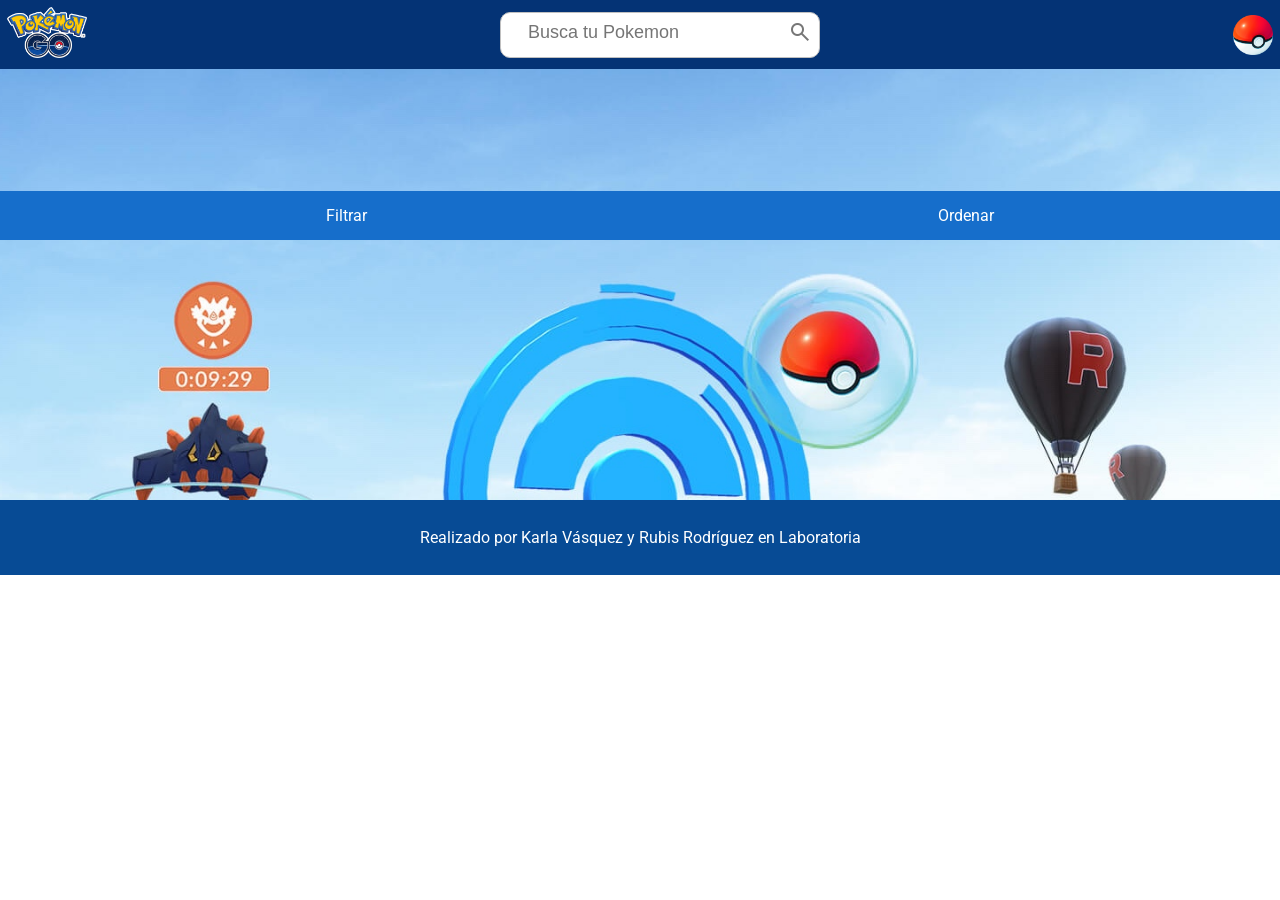
==== src/index.html @ a788d67d "Merge pull request #12 from karlavasquez8/feature/Fitrado funcion de porcentaje" ====
<!DOCTYPE html>
<html>
  <head>
    <meta charset="utf-8">
    <title>Pokemon Go</title>
    <link rel="preconnect" href="https://fonts.googleapis.com">
    <link rel="preconnect" href="https://fonts.gstatic.com" crossorigin>
    <link href="https://fonts.googleapis.com/css2?family=Roboto:wght@500&display=swap" rel="stylesheet">
    <link rel="stylesheet" href="https://fonts.googleapis.com/css2?family=Material+Symbols+Outlined:opsz,wght,FILL,GRAD@48,400,0,0" />
    <link rel="stylesheet" href="style.css" />
  </head>

  <body>
    <header>
      <div class="page-header ">
        <div class="flex-mid">
          <img class="btn-logo" src="./img/logoPokemon.png" alt="Logo Pokemon">
        </div>
        <div class=" flex-mid flex search">
          <input type="text" placeholder="Busca tu Pokemon">
          <div class="btn-search">
            <span class="material-symbols-outlined icon">search</span>
          </div>
        </div>
        <div class="flex-mid page-header--item-pokebola">
          <img class="btn-pokebola " src="./img/pokebola.png" alt="Pokebola">  
        </div>
      </div>
    </header>
    <main>

      <div class="wallpaper" >  
       <div class="button-fil-sort">
         <div class="menu-contenedor">
          <nav>
            <ul class="menu-horizontal">
              <li>
               <a  class= "btn-filter" href="#">Filtrar</a>
              </li>
              <li>
                <a  href="#">Ordenar</a>
                <ul class="menu-vertical">
                  <li><a class="btn-sort-asc" href="#">De la a la z</a></li>
                  <li><a class= "btn-sort-desc" href="#">De la z a la a</a></li>
                </ul>
              </li>
            </ul>
          </nav>
          </div>
          <div>
          </div>
        </div>
        <div>
          <span class="message"></span>
          <div class="container-pokemon"></div>
        </div> 

      </div>
    </main>
    <footer class="writer">
      Realizado por Karla Vásquez y Rubis Rodríguez en Laboratoria
    </footer>

    <section class="filter-sheet">
      <div class="filter-modal">
        <div class="modal">
          <div class="title-modal">
            <span class="material-symbols-outlined icon-filter">filter_alt</span>
            <span> FILTROS</span>
          </div>
          <div id="filter-pokemons">
            <span class="subtitle-modal">TIPO</span>
              <div class="scroll type"></div>
            <span class="subtitle-modal">RESISTENCIA</span>
              <div class="scroll resistant"></div>
            <span class="subtitle-modal ">DEBILIDAD</span>
              <div class="scroll weaknesses"></div>
          </div>
          <button type="button" class="btn-close-filter">Cerrar</button>
        </div>


      </div>

    </section>

    <script src="main.js" type="module"></script>
  </body>
</html>
---- src/style.css ----
header{
    background-color: #043375;
    position: fixed;
    width: 100%;
}

body{
    margin:0;
    font-family: 'Roboto', sans-serif;
    font-size: 16px;
    color: #FFFFFF;
}

.flex{
    display: flex;
}

 .flex-mind{
     flex: 1;
}

/* estilos de encabezado*/
.page-header{
    display: flex;
    align-items: center;
    justify-content: space-between;
}

.page-header--item-pokebola{
   display: flex;
   align-items: center;
   justify-content: end;
}

.btn-logo{
   width: 80px;
   padding:7px ;
   cursor: pointer;
}

.btn-pokebola{
   width: 40px;
   padding: 7px;
}

.search{
   background: #FFFFFF;
   border: 1px solid silver;
   border-radius: 10px;
   padding: 7px;
   height: 30px;
}

.btn-search{
   text-align: center;
   color: rgb(119, 119, 119);
}

.search input{
   width: 240px;
   height: 25px;
   padding: 0 20px;
   font-size: 18px;
   color:black;
   outline: none;
   border: 0;
}

/* estilos al fondo de la galeria */
.wallpaper{
   background-image: url("./img/fondo-pantalla.jpeg");
   background-attachment: fixed;
   background-repeat: no-repeat;
   background-size: cover;
   background-position: center;
   display: flex;
   justify-content: center;
   flex-direction: column;
   min-height: 500px;
   width: 100%;
}

/* estilos de los botones de filtrar, ordenar y estadistica */
.button-fil-sort{
    margin-top: 70px;
}
.menu-horizontal{
    list-style: none;
    display: flex;
    justify-content: space-around;
    background-color: #166ECB;
    margin: 0;
}

.menu-horizontal li a{
    display: block;
    padding: 15px 20px;
    color: #FFFFFF;
    text-decoration: none;
}

.menu-horizontal li:hover{
    background:#1059AB;
}

.menu-vertical{
    position: absolute;
    display: none;
    list-style: none;
    width: 200px;
    background-color:#166ECB;
    padding: 0;
}

.menu-vertical li {
    display: flex;
    align-content: center;
    justify-content: center;
    padding: 10px;
    color: #FFFFFF;
}

.menu-horizontal li:hover .menu-vertical{
    display: block;
}

.menu-vertical li:hover{
    background-color: #043375;
}

.menu-vertical li a{
    display: block;
    color: #FFFFFF;
    padding: 15px 15px 15px 20px;
}
/* estilos al contenedor de tarjetas */
.container-pokemon{
    max-width: 850px;
    display: flex;
    gap: 20px 50px;
    flex-wrap: wrap;
    justify-content: center;
    padding: 70px;
    margin: auto;
}
/* estilos de las tarjetas de pokemones*/
.info-card-pokemon{
    font-size: 12px;
    cursor: pointer;
    max-width: 170px;
    width: 100%;
    transition: transform 300ms ease-in-out;
}

.info-card-pokemon:hover{
    transform: scale(1.3);
}

.img-pokemon{
    background:#FFDA4E;
    display: flex;
    align-content: center;
    justify-content: center;
}

.pokemon{
    max-width: 120px;
    height: 120px;
}

.data-pokemon{
    background:#05387E;
    padding: 7px;
    display: flex;
    align-items: center;
    flex-direction: column;
}

/* estilos al footer */
.writer{
    color:#FFFFFF;
    text-align: center;
    padding: 28px 0px;
    background-color: #074b95;
}
/* estilos del modal de filtrado */
.filter-sheet{
    width: 100%;
    height: 100%;
    position: fixed;
    top: 69px;
    display:none;
}

.filter-modal {
    background-color: #1059AB;
    color: #FFFFFF;
    display:flex;
    align-content: center;
    justify-content: center;
    height: 100%;
    max-width: 300px;;
}

.show-filter{
    display: block;
}

.modal{
    width: 150px;
    font-size: 16px;
    display: flex;
    flex-direction: column;
    gap: 7px;
}

.scroll{
    cursor: pointer;
    display: flex;
    flex-direction: column;
    align-items: flex-start;
    overflow-y: scroll;
    height:100px;
    height: 100px;
    margin-top: 10px;
}

.filter-option{
    color: #FFFFFF;
    background-color: #1059AB;
    border: none;
    height: auto;
    cursor: pointer;
}

.btn-close-filter{
    color: #4d4d4d;
    background-color:#FFDA4E;
    cursor: pointer;
    border-radius:5px;
    border:0px;
    margin-top: 20px;
    margin-bottom:20px;
    padding: 7px;
    width: 100px;
    transition:background-color .10s ease-in-out
}

.btn-close-filter:hover{
    background-color: #b90000;
    color:#FFFFFF;
}

.icon-filter{
    display: flex;
}
/* estilos del modal de filtrado */
.message{
    display: none;
    align-content: center;
    justify-content: center;
    margin-top: 30px;
}
.show-message{
    display: flex;
}
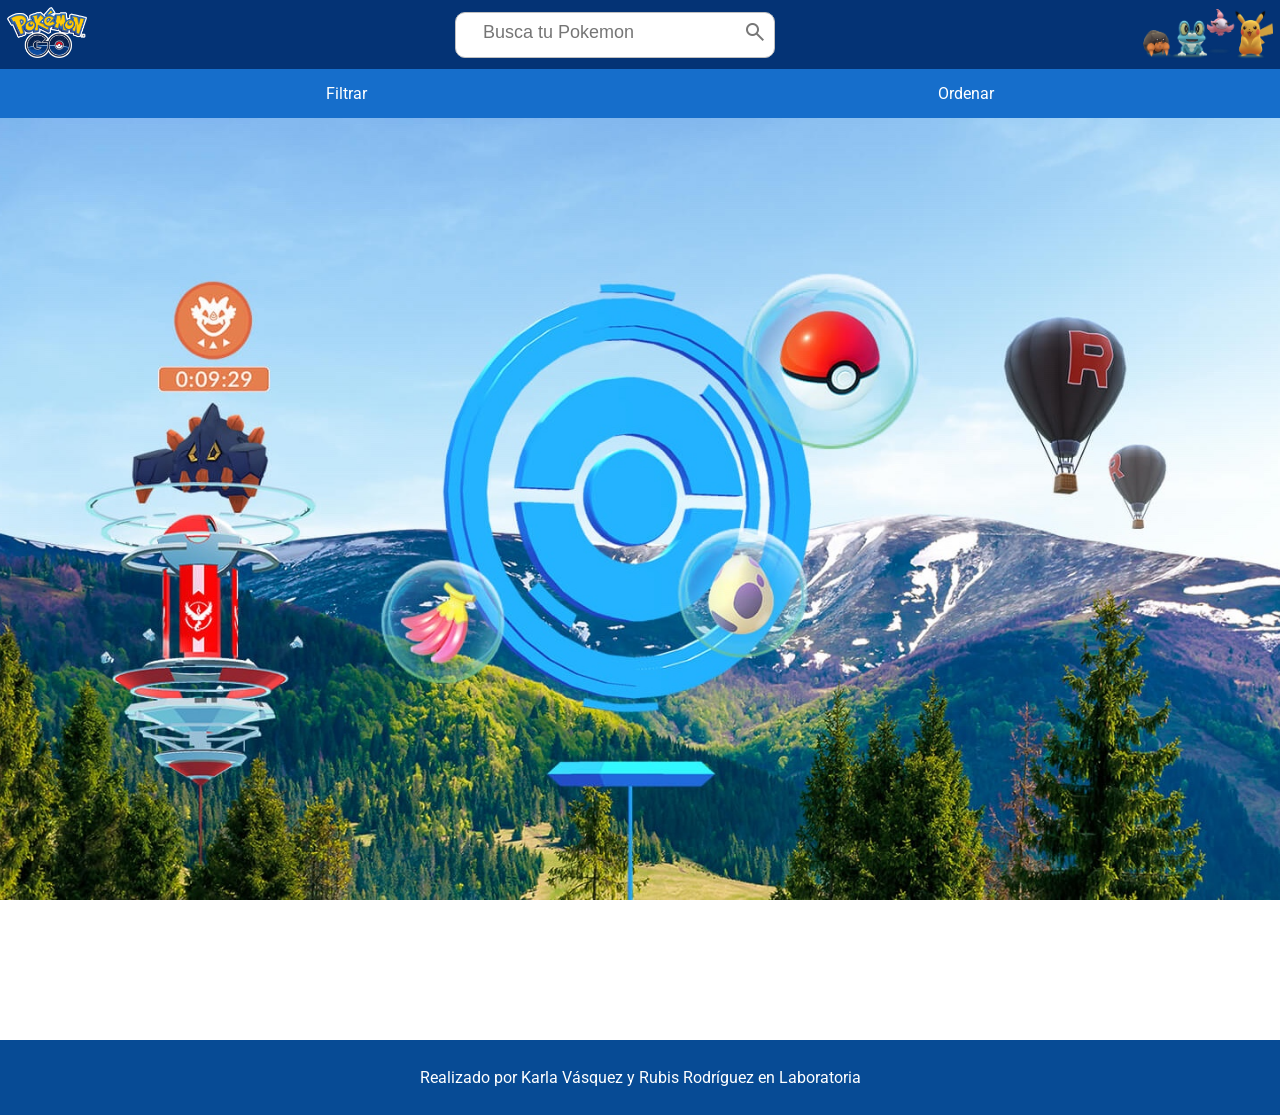
==== commit bd8a6db9: "feat:agregue imagen al mensaje de error en busqueda" ====
--- a/src/index.html
+++ b/src/index.html
@@ -10,44 +10,42 @@
     <link rel="stylesheet" href="style.css" />
   </head>
 
-  <body>
+  <body class="font-color">
     <header>
       <div class="page-header ">
         <div class="flex-mid">
           <img class="btn-logo" src="./img/logoPokemon.png" alt="Logo Pokemon">
         </div>
-        <div class=" flex-mid flex search">
-          <input type="text" placeholder="Busca tu Pokemon">
-          <div class="btn-search">
+        <div class="flex-mid flex search" >
+          <input type="text" placeholder="Busca tu Pokemon" id="btn-search">
+          <div class="btn-search" >
             <span class="material-symbols-outlined icon">search</span>
           </div>
         </div>
-        <div class="flex-mid page-header--item-pokebola">
-          <img class="btn-pokebola " src="./img/pokebola.png" alt="Pokebola">  
+        <div class="flex-mid page-header--item-pikachu">
+          <img class="pikachu-friends" src="./img/pikachu-amigos.png" alt="Pikachu y Amigos">  
         </div>
       </div>
     </header>
     <main>
 
-      <div class="wallpaper" >  
+      <div class="wallpaper " >  
        <div class="button-fil-sort">
          <div class="menu-contenedor">
           <nav>
             <ul class="menu-horizontal">
               <li>
-               <a  class= "btn-filter" href="#">Filtrar</a>
+               <a  class= "btn-filter font-color" href="#">Filtrar</a>
               </li>
               <li>
-                <a  href="#">Ordenar</a>
-                <ul class="menu-vertical">
-                  <li><a class="btn-sort-asc" href="#">De la a la z</a></li>
-                  <li><a class= "btn-sort-desc" href="#">De la z a la a</a></li>
+                <a  class="font-color" href="#">Ordenar</a>
+                <ul class="menu-vertical some-style">
+                  <li><a class="btn-sort-asc font-color" href="#">De la A-Z</a></li>
+                  <li><a class= "btn-sort-desc font-color" href="#">De la Z-A</a></li>
                 </ul>
               </li>
             </ul>
           </nav>
-          </div>
-          <div>
           </div>
         </div>
         <div>
@@ -62,7 +60,7 @@
     </footer>
 
     <section class="filter-sheet">
-      <div class="filter-modal">
+      <div class="filter-modal same-style">
         <div class="modal">
           <div class="title-modal">
             <span class="material-symbols-outlined icon-filter">filter_alt</span>
--- a/src/style.css
+++ b/src/style.css
@@ -8,7 +8,6 @@
     margin:0;
     font-family: 'Roboto', sans-serif;
     font-size: 16px;
-    color: #FFFFFF;
 }
 
 .flex{
@@ -18,6 +17,14 @@
  .flex-mind{
      flex: 1;
 }
+.same-style{
+    display: flex;
+    align-content: center;
+    justify-content: center;
+}
+.font-color{
+    color: #FFFFFF;
+}
 
 /* estilos de encabezado*/
 .page-header{
@@ -26,7 +33,7 @@
     justify-content: space-between;
 }
 
-.page-header--item-pokebola{
+.page-header--item-pikachu{
    display: flex;
    align-items: center;
    justify-content: end;
@@ -38,8 +45,8 @@
    cursor: pointer;
 }
 
-.btn-pokebola{
-   width: 40px;
+.pikachu-friends{
+   width: 130px;
    padding: 7px;
 }
 
@@ -82,7 +89,7 @@
 
 /* estilos de los botones de filtrar, ordenar y estadistica */
 .button-fil-sort{
-    margin-top: 70px;
+    margin-top: 69px;
 }
 .menu-horizontal{
     list-style: none;
@@ -95,7 +102,6 @@
 .menu-horizontal li a{
     display: block;
     padding: 15px 20px;
-    color: #FFFFFF;
     text-decoration: none;
 }
 
@@ -113,11 +119,7 @@
 }
 
 .menu-vertical li {
-    display: flex;
-    align-content: center;
-    justify-content: center;
     padding: 10px;
-    color: #FFFFFF;
 }
 
 .menu-horizontal li:hover .menu-vertical{
@@ -130,7 +132,6 @@
 
 .menu-vertical li a{
     display: block;
-    color: #FFFFFF;
     padding: 15px 15px 15px 20px;
 }
 /* estilos al contenedor de tarjetas */
@@ -142,6 +143,7 @@
     justify-content: center;
     padding: 70px;
     margin: auto;
+    min-height: calc(100vh - 118.2px);
 }
 /* estilos de las tarjetas de pokemones*/
 .info-card-pokemon{
@@ -158,9 +160,6 @@
 
 .img-pokemon{
     background:#FFDA4E;
-    display: flex;
-    align-content: center;
-    justify-content: center;
 }
 
 .pokemon{
@@ -194,10 +193,6 @@
 
 .filter-modal {
     background-color: #1059AB;
-    color: #FFFFFF;
-    display:flex;
-    align-content: center;
-    justify-content: center;
     height: 100%;
     max-width: 300px;;
 }
@@ -220,17 +215,19 @@
     flex-direction: column;
     align-items: flex-start;
     overflow-y: scroll;
-    height:100px;
     height: 100px;
     margin-top: 10px;
 }
 
 .filter-option{
-    color: #FFFFFF;
     background-color: #1059AB;
     border: none;
     height: auto;
     cursor: pointer;
+    transition:.10s ease-in-out
+}
+.filter-option:hover{
+    color:#FFDA4E;
 }
 
 .btn-close-filter{
@@ -243,7 +240,7 @@
     margin-bottom:20px;
     padding: 7px;
     width: 100px;
-    transition:background-color .10s ease-in-out
+    transition:.10s ease-in-out
 }
 
 .btn-close-filter:hover{
@@ -253,6 +250,11 @@
 
 .icon-filter{
     display: flex;
+}
+.subtitle-modal{
+    display: flex;
+    margin-top: 20px;
+    margin-bottom:20px;
 }
 /* estilos del modal de filtrado */
 .message{
@@ -260,7 +262,23 @@
     align-content: center;
     justify-content: center;
     margin-top: 30px;
+    color: #043375;
+    font-weight: bold;
 }
 .show-message{
     display: flex;
 }
+.error-message{
+    flex-direction: column;
+    background-color: rgba(0, 0, 71, 0.4);
+    width: 40%;
+    height: 500px;
+}
+.message-pikachu-sad{
+    color:#FFDA4E;
+    font-size: xx-large;
+    text-align: center;
+}
+.img-pikachu-message{
+    width:250px;
+}
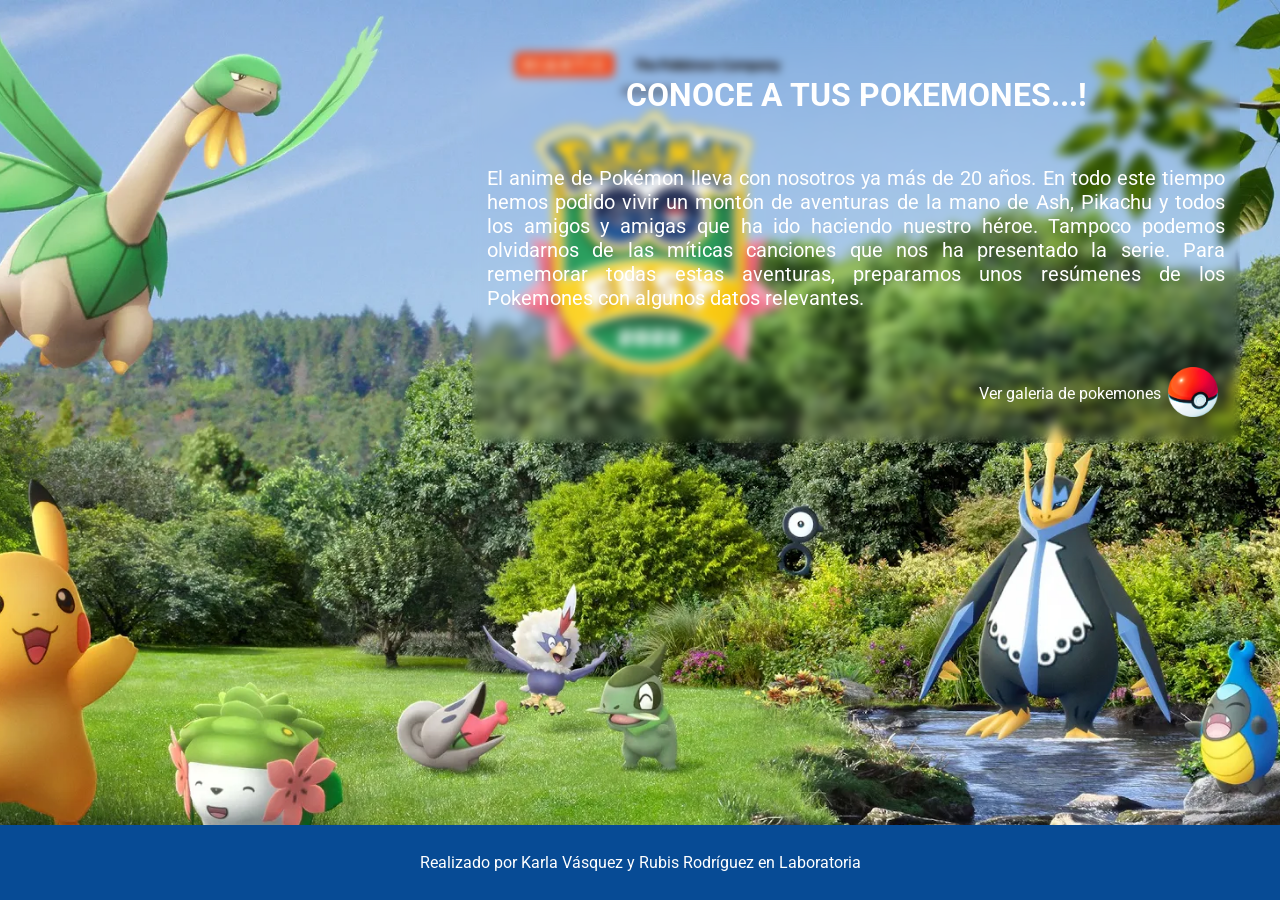
==== commit 1701102c: "feat:se agrego la primera pantalla y estilos" ====
--- a/src/index.html
+++ b/src/index.html
@@ -2,86 +2,44 @@
 <html>
   <head>
     <meta charset="utf-8">
+    <meta name="viewport" content="width=device-width, initial-scale=1.0">
     <title>Pokemon Go</title>
     <link rel="preconnect" href="https://fonts.googleapis.com">
     <link rel="preconnect" href="https://fonts.gstatic.com" crossorigin>
     <link href="https://fonts.googleapis.com/css2?family=Roboto:wght@500&display=swap" rel="stylesheet">
     <link rel="stylesheet" href="https://fonts.googleapis.com/css2?family=Material+Symbols+Outlined:opsz,wght,FILL,GRAD@48,400,0,0" />
-    <link rel="stylesheet" href="style.css" />
+    <link rel="stylesheet" href="style.css"/>
   </head>
 
   <body class="font-color">
-    <header>
-      <div class="page-header ">
-        <div class="flex-mid">
-          <img class="btn-logo" src="./img/logoPokemon.png" alt="Logo Pokemon">
+    <main class="index-main">
+        <div class="wallpaper-index">
+            <div class="container-index">
+                <div class="review">
+                    <div>
+                        <h1>CONOCE A TUS POKEMONES...!</h1>
+                        <p>
+                            El anime de Pokémon lleva con nosotros ya más de 20 años. 
+                            En todo este tiempo hemos podido vivir un montón de aventuras
+                            de la mano de Ash, Pikachu y todos los amigos y amigas que ha ido haciendo nuestro héroe. 
+                            Tampoco podemos olvidarnos de las míticas canciones que nos ha presentado la serie. 
+                            Para rememorar todas estas aventuras, preparamos unos resúmenes de los Pokemones con algunos datos relevantes.
+                        </p>
+                        <div class="link-gallery">
+                            <span> Ver galeria de pokemones</span>
+                            <a href="/galeria.html"> 
+                                <img class="btn-pokebola" src="./img/pokebola.png" alt="pokebola">
+                            </a>
+                        </div>
+                    </div>
+                </div>
+            </div>
+            
         </div>
-        <div class="flex-mid flex search" >
-          <input type="text" placeholder="Busca tu Pokemon" id="btn-search">
-          <div class="btn-search" >
-            <span class="material-symbols-outlined icon">search</span>
-          </div>
-        </div>
-        <div class="flex-mid page-header--item-pikachu">
-          <img class="pikachu-friends" src="./img/pikachu-amigos.png" alt="Pikachu y Amigos">  
-        </div>
-      </div>
-    </header>
-    <main>
-
-      <div class="wallpaper " >  
-       <div class="button-fil-sort">
-         <div class="menu-contenedor">
-          <nav>
-            <ul class="menu-horizontal">
-              <li>
-               <a  class= "btn-filter font-color" href="#">Filtrar</a>
-              </li>
-              <li>
-                <a  class="font-color" href="#">Ordenar</a>
-                <ul class="menu-vertical some-style">
-                  <li><a class="btn-sort-asc font-color" href="#">De la A-Z</a></li>
-                  <li><a class= "btn-sort-desc font-color" href="#">De la Z-A</a></li>
-                </ul>
-              </li>
-            </ul>
-          </nav>
-          </div>
-        </div>
-        <div>
-          <span class="message"></span>
-          <div class="container-pokemon"></div>
-        </div> 
-
-      </div>
     </main>
     <footer class="writer">
       Realizado por Karla Vásquez y Rubis Rodríguez en Laboratoria
     </footer>
-
-    <section class="filter-sheet">
-      <div class="filter-modal same-style">
-        <div class="modal">
-          <div class="title-modal">
-            <span class="material-symbols-outlined icon-filter">filter_alt</span>
-            <span> FILTROS</span>
-          </div>
-          <div id="filter-pokemons">
-            <span class="subtitle-modal">TIPO</span>
-              <div class="scroll type"></div>
-            <span class="subtitle-modal">RESISTENCIA</span>
-              <div class="scroll resistant"></div>
-            <span class="subtitle-modal ">DEBILIDAD</span>
-              <div class="scroll weaknesses"></div>
-          </div>
-          <button type="button" class="btn-close-filter">Cerrar</button>
-        </div>
-
-
-      </div>
-
     </section>
-
-    <script src="main.js" type="module"></script>
   </body>
 </html>
--- a/src/style.css
+++ b/src/style.css
@@ -1,6 +1,7 @@
 header{
     background-color: #043375;
     position: fixed;
+    z-index: 2;
     width: 100%;
 }
 
@@ -40,9 +41,13 @@
 }
 
 .btn-logo{
-   width: 80px;
+   width: 60px;
    padding:7px ;
    cursor: pointer;
+   transition:.10s ease-in-out
+}
+.btn-logo:hover{
+    transform: scale(1.5);
 }
 
 .pikachu-friends{
@@ -88,9 +93,6 @@
 }
 
 /* estilos de los botones de filtrar, ordenar y estadistica */
-.button-fil-sort{
-    margin-top: 69px;
-}
 .menu-horizontal{
     list-style: none;
     display: flex;
@@ -135,6 +137,10 @@
     padding: 15px 15px 15px 20px;
 }
 /* estilos al contenedor de tarjetas */
+.wrap-container{
+    margin-top: 130px;
+}
+
 .container-pokemon{
     max-width: 850px;
     display: flex;
@@ -148,18 +154,19 @@
 /* estilos de las tarjetas de pokemones*/
 .info-card-pokemon{
     font-size: 12px;
-    cursor: pointer;
     max-width: 170px;
     width: 100%;
-    transition: transform 300ms ease-in-out;
+    transition: .300ms ease-in-out;
 }
 
 .info-card-pokemon:hover{
     transform: scale(1.3);
+    z-index: 1;
 }
 
 .img-pokemon{
-    background:#FFDA4E;
+    background:#e4e3dfd5;
+    backdrop-filter: blur(10px);
 }
 
 .pokemon{
@@ -173,6 +180,18 @@
     display: flex;
     align-items: center;
     flex-direction: column;
+    text-align: center;
+    text-transform: capitalize;
+}
+.description-pokemon{
+    transition: .10ms ease-in-out;
+}
+.description-pokemon:hover{
+    color: #FFDA4E;
+}
+
+.name-pokemon{
+    text-transform:uppercase;
 }
 
 /* estilos al footer */
@@ -187,7 +206,7 @@
     width: 100%;
     height: 100%;
     position: fixed;
-    top: 69px;
+    top: 115px;
     display:none;
 }
 
@@ -271,6 +290,8 @@
 .error-message{
     flex-direction: column;
     background-color: rgba(0, 0, 71, 0.4);
+    border-radius: 5px;
+    backdrop-filter: blur(10px);
     width: 40%;
     height: 500px;
 }
@@ -282,3 +303,55 @@
 .img-pikachu-message{
     width:250px;
 }
+/* pantalla principal*/
+.index-main{
+    height: calc(100vh - 75px);
+}
+.wallpaper-index{
+    background-image: url("./img/fondo-pantalla-principal.png");
+    background-attachment: fixed;
+    background-repeat: no-repeat;
+    background-size: cover;
+    background-position: center;
+    width: 100%;
+    height: 100%;
+ }
+
+ .container-index{
+     display: flex;
+     justify-content: flex-end;
+ }
+
+ .review{
+     background-image: url("./img/fondo-reseña.png");
+     backdrop-filter: blur(5px);
+     border-radius: 15px;
+     margin: 40px;
+     max-width: 60%;
+ }
+
+ h1,p{
+     text-align: center;
+     padding: 15px;
+ }
+
+ p{
+    text-align: justify;
+    font-size:20px;
+}
+
+ .link-gallery{
+     padding: 15px;
+     display: flex;
+     align-items: center;
+     justify-content: flex-end;
+ }
+ .btn-pokebola{
+     width: 50px;
+     padding: 7px;
+     cursor: pointer;
+     transition:.10s ease-in-out
+ }
+ .btn-pokebola:hover{
+     transform: scale(1.5);
+ }
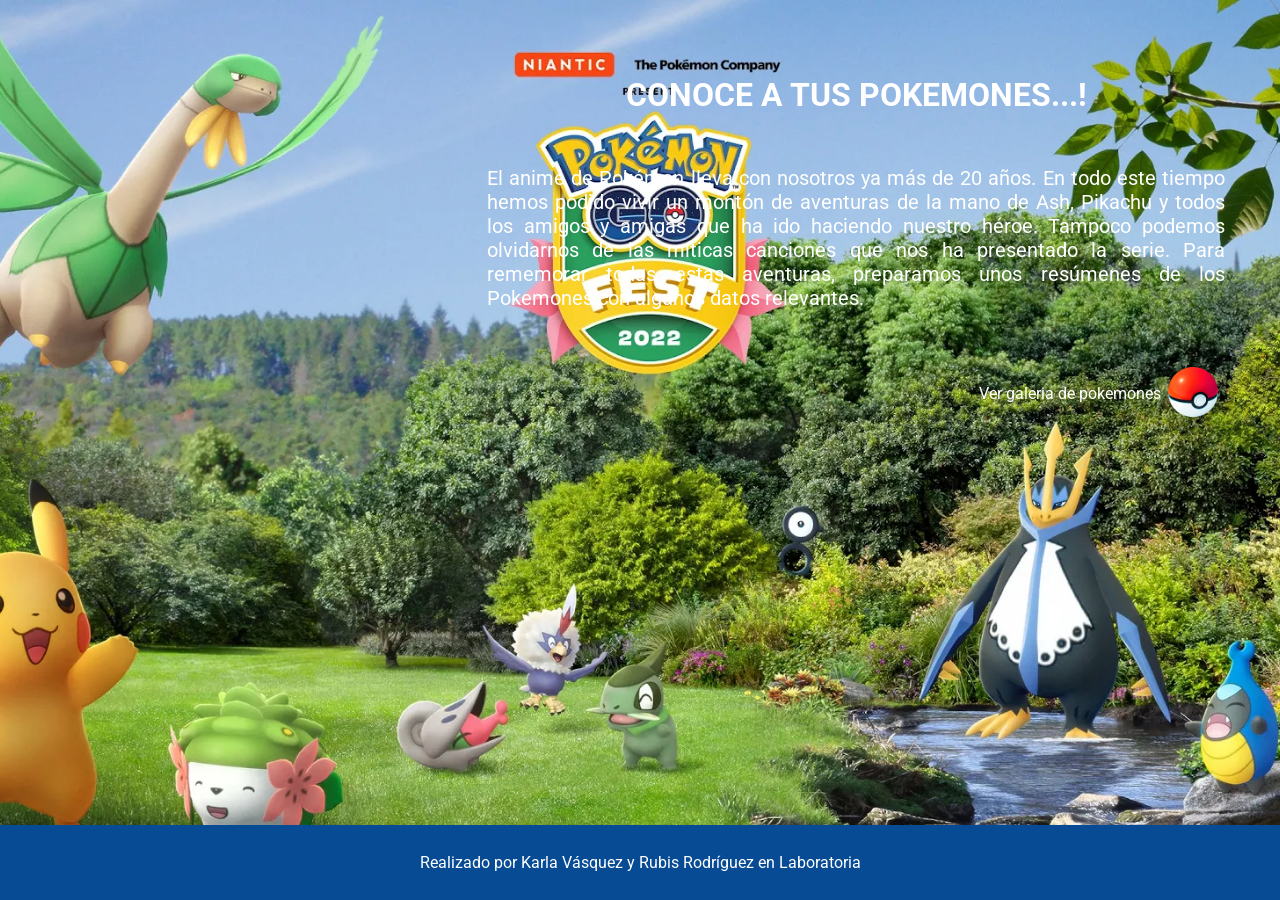
==== commit 27e260d3: "responsive" ====
--- a/src/index.html
+++ b/src/index.html
@@ -2,7 +2,7 @@
 <html>
   <head>
     <meta charset="utf-8">
-    <meta name="viewport" content="width=device-width, initial-scale=1.0">
+    <meta name="viewport" content="width=device-width, initial-scale=1.0"/>
     <title>Pokemon Go</title>
     <link rel="preconnect" href="https://fonts.googleapis.com">
     <link rel="preconnect" href="https://fonts.gstatic.com" crossorigin>
--- a/src/style.css
+++ b/src/style.css
@@ -9,6 +9,11 @@
     margin:0;
     font-family: 'Roboto', sans-serif;
     font-size: 16px;
+    color: #FFFFFF;
+}
+
+img{
+    max-width: 100%;
 }
 
 .flex{
@@ -32,6 +37,7 @@
     display: flex;
     align-items: center;
     justify-content: space-between;
+    width: 100%;
 }
 
 .page-header--item-pikachu{
@@ -69,7 +75,7 @@
 }
 
 .search input{
-   width: 240px;
+   width: 100%;
    height: 25px;
    padding: 0 20px;
    font-size: 18px;
@@ -102,9 +108,10 @@
 }
 
 .menu-horizontal li a{
-    display: block;
+    display: flex;
     padding: 15px 20px;
     text-decoration: none;
+    justify-content: flex-start;
 }
 
 .menu-horizontal li:hover{
@@ -142,7 +149,7 @@
 }
 
 .container-pokemon{
-    max-width: 850px;
+    max-width: 100%;
     display: flex;
     gap: 20px 50px;
     flex-wrap: wrap;
@@ -172,6 +179,7 @@
 .pokemon{
     max-width: 120px;
     height: 120px;
+    display: flex;
 }
 
 .data-pokemon{
@@ -193,6 +201,28 @@
 .name-pokemon{
     text-transform:uppercase;
 }
+
+@media (max-width:800px) {
+    .search input,
+    .info-card-pokemon{
+        width:90px;
+        font-size: 8px;
+    }
+    .menu-horizontal{
+        justify-content: flex-start;
+    }
+}
+
+@media(max-width:600px){
+    .img-pokemon,
+    .pokemon,
+    .info-card-pokemon{
+        width:70px;
+        font-size: 6px;
+    }
+}
+
+
 
 /* estilos al footer */
 .writer{
@@ -270,23 +300,25 @@
 .icon-filter{
     display: flex;
 }
+
 .subtitle-modal{
     display: flex;
     margin-top: 20px;
     margin-bottom:20px;
 }
+
 /* estilos del modal de filtrado */
 .message{
     display: none;
     align-content: center;
     justify-content: center;
     margin-top: 30px;
-    color: #043375;
-    font-weight: bold;
+
 }
 .show-message{
     display: flex;
 }
+
 .error-message{
     flex-direction: column;
     background-color: rgba(0, 0, 71, 0.4);
@@ -303,6 +335,7 @@
 .img-pikachu-message{
     width:250px;
 }
+
 /* pantalla principal*/
 .index-main{
     height: calc(100vh - 75px);
@@ -324,7 +357,6 @@
 
  .review{
      background-image: url("./img/fondo-reseña.png");
-     backdrop-filter: blur(5px);
      border-radius: 15px;
      margin: 40px;
      max-width: 60%;
@@ -354,4 +386,5 @@
  }
  .btn-pokebola:hover{
      transform: scale(1.5);
- }+ }
+
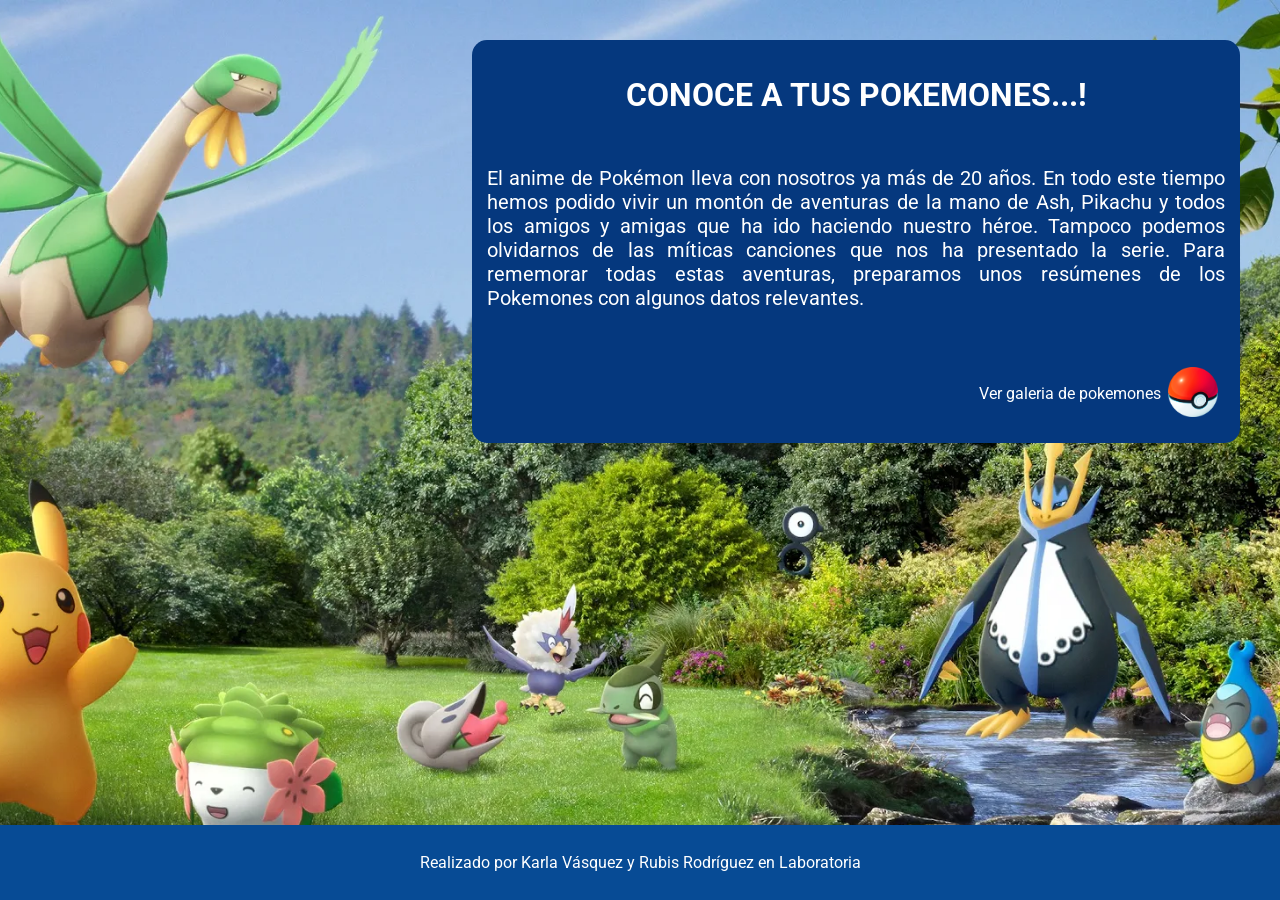
==== commit d0ffd346: "feat:reutilizando funciones, en codigo repetido" ====
--- a/src/index.html
+++ b/src/index.html
@@ -13,33 +13,31 @@
 
   <body class="font-color">
     <main class="index-main">
-        <div class="wallpaper-index">
-            <div class="container-index">
-                <div class="review">
-                    <div>
-                        <h1>CONOCE A TUS POKEMONES...!</h1>
-                        <p>
-                            El anime de Pokémon lleva con nosotros ya más de 20 años. 
-                            En todo este tiempo hemos podido vivir un montón de aventuras
-                            de la mano de Ash, Pikachu y todos los amigos y amigas que ha ido haciendo nuestro héroe. 
-                            Tampoco podemos olvidarnos de las míticas canciones que nos ha presentado la serie. 
-                            Para rememorar todas estas aventuras, preparamos unos resúmenes de los Pokemones con algunos datos relevantes.
-                        </p>
-                        <div class="link-gallery">
-                            <span> Ver galeria de pokemones</span>
-                            <a href="/galeria.html"> 
-                                <img class="btn-pokebola" src="./img/pokebola.png" alt="pokebola">
-                            </a>
-                        </div>
-                    </div>
+      <div class="wallpaper-index">
+        <div class="container-index">
+          <div class="review">
+            <div>
+              <h1>CONOCE A TUS POKEMONES...!</h1>
+                <p>
+                  El anime de Pokémon lleva con nosotros ya más de 20 años. 
+                  En todo este tiempo hemos podido vivir un montón de aventuras
+                  de la mano de Ash, Pikachu y todos los amigos y amigas que ha ido haciendo nuestro héroe. 
+                  Tampoco podemos olvidarnos de las míticas canciones que nos ha presentado la serie. 
+                  Para rememorar todas estas aventuras, preparamos unos resúmenes de los Pokemones con algunos datos relevantes.
+                </p>
+                <div class="link-gallery">
+                  <span> Ver galeria de pokemones</span>
+                  <a href="/galeria.html"> 
+                    <img class="btn-pokebola" src="./img/pokebola.png" alt="pokebola">
+                  </a>
                 </div>
             </div>
-            
-        </div>
+          </div>
+        </div> 
+      </div>
     </main>
     <footer class="writer">
       Realizado por Karla Vásquez y Rubis Rodríguez en Laboratoria
     </footer>
-    </section>
   </body>
 </html>
--- a/src/style.css
+++ b/src/style.css
@@ -97,6 +97,10 @@
    min-height: 500px;
    width: 100%;
 }
+.hidden-scroll{
+    overflow: hidden;
+    position: fixed;
+}
 
 /* estilos de los botones de filtrar, ordenar y estadistica */
 .menu-horizontal{
@@ -202,28 +206,6 @@
     text-transform:uppercase;
 }
 
-@media (max-width:800px) {
-    .search input,
-    .info-card-pokemon{
-        width:90px;
-        font-size: 8px;
-    }
-    .menu-horizontal{
-        justify-content: flex-start;
-    }
-}
-
-@media(max-width:600px){
-    .img-pokemon,
-    .pokemon,
-    .info-card-pokemon{
-        width:70px;
-        font-size: 6px;
-    }
-}
-
-
-
 /* estilos al footer */
 .writer{
     color:#FFFFFF;
@@ -241,7 +223,7 @@
 }
 
 .filter-modal {
-    background-color: #1059AB;
+    background-color:#1059AB;
     height: 100%;
     max-width: 300px;;
 }
@@ -251,11 +233,10 @@
 }
 
 .modal{
-    width: 150px;
+    width: 200px;
     font-size: 16px;
     display: flex;
     flex-direction: column;
-    gap: 7px;
 }
 
 .scroll{
@@ -264,8 +245,10 @@
     flex-direction: column;
     align-items: flex-start;
     overflow-y: scroll;
-    height: 100px;
-    margin-top: 10px;
+    height: 130px;
+    margin-top: 7px;
+    border: 1px solid #3988dc;
+    padding: 5px;
 }
 
 .filter-option{
@@ -301,10 +284,15 @@
     display: flex;
 }
 
+.title-modal{
+    display: flex;
+    margin-top: 5px;
+
+}
+
 .subtitle-modal{
     display: flex;
-    margin-top: 20px;
-    margin-bottom:20px;
+    margin: 10px 0 10px 0;
 }
 
 /* estilos del modal de filtrado */
@@ -356,7 +344,7 @@
  }
 
  .review{
-     background-image: url("./img/fondo-reseña.png");
+     background: #05387E;
      border-radius: 15px;
      margin: 40px;
      max-width: 60%;
